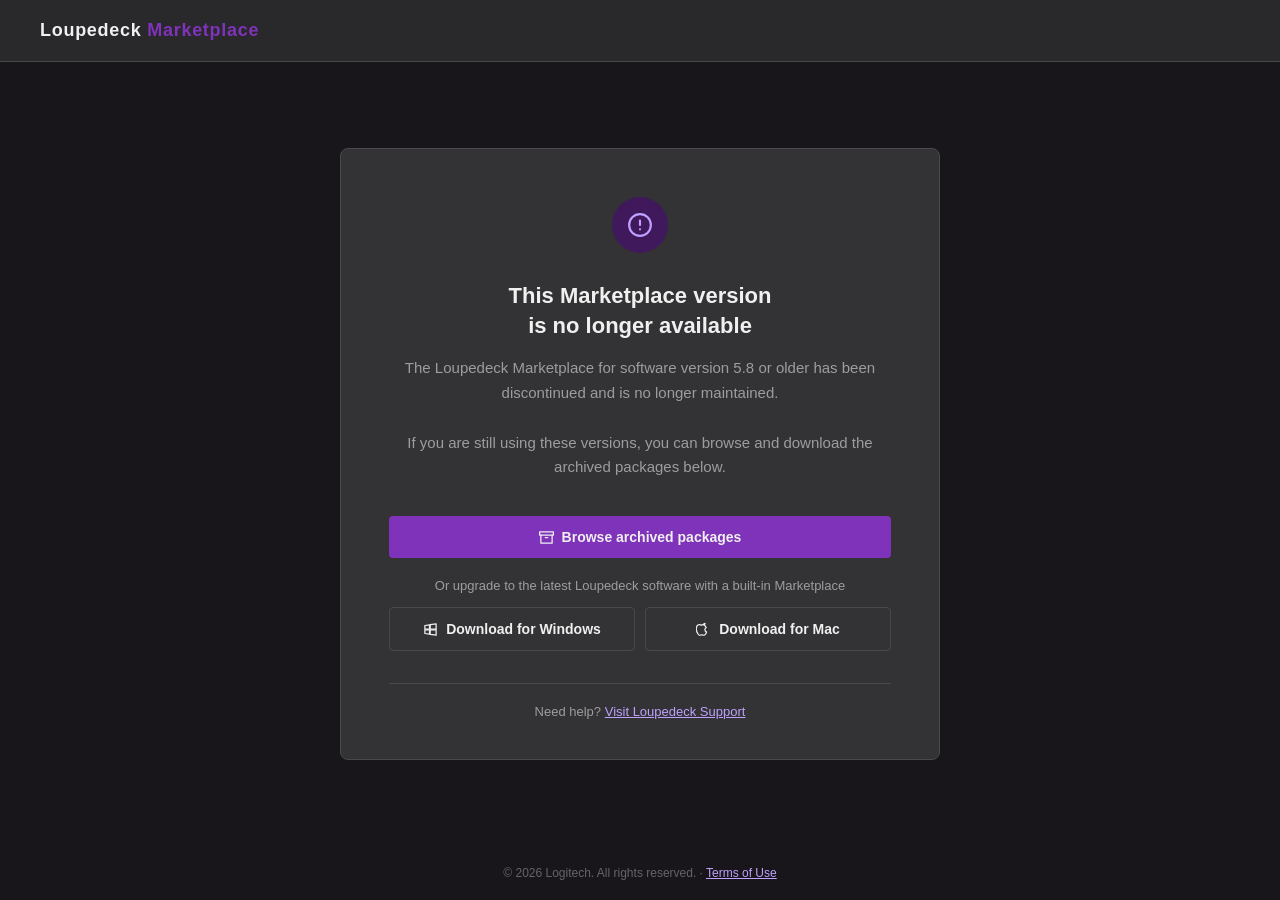
==== notice.html @ 8e4bfa1b "Loupedeck Legacy Marketplace static archive Static archive of the discontinued Loupedeck marketplace" ====
<!DOCTYPE html>
<html lang="en">
<head>
  <meta charset="UTF-8" />
  <meta name="viewport" content="width=device-width, initial-scale=1.0" />
  <title>Loupedeck Marketplace</title>
  <style>
    *, *::before, *::after { box-sizing: border-box; margin: 0; padding: 0; }

    body {
      background-color: #18161B;
      color: #F0F0F0;
      font-family: Arial, sans-serif;
      min-height: 100vh;
      display: flex;
      flex-direction: column;
    }

    /* ── Nav ── */
    nav {
      height: 62px;
      background-color: #29282A;
      border-bottom: 1px solid #4A484B;
      display: flex;
      align-items: center;
      padding: 0 40px;
    }

    .logo {
      font-size: 18px;
      font-weight: 700;
      letter-spacing: 0.04em;
      color: #F0F0F0;
      text-decoration: none;
    }

    .logo span {
      color: #7F32BA;
    }

    /* ── Main ── */
    main {
      flex: 1;
      display: flex;
      align-items: center;
      justify-content: center;
      padding: 60px 24px;
    }

    .card {
      background-color: #333234;
      border: 1px solid #4A484B;
      border-radius: 8px;
      max-width: 600px;
      width: 100%;
      padding: 48px 48px 40px;
      text-align: center;
    }

    .icon {
      width: 56px;
      height: 56px;
      margin: 0 auto 28px;
      background: #40195D;
      border-radius: 50%;
      display: flex;
      align-items: center;
      justify-content: center;
    }

    .icon svg {
      width: 26px;
      height: 26px;
      fill: none;
      stroke: #BEA1FE;
      stroke-width: 2;
      stroke-linecap: round;
      stroke-linejoin: round;
    }

    h1 {
      font-size: 22px;
      font-weight: 600;
      line-height: 1.35;
      margin-bottom: 16px;
      color: #F0F0F0;
    }

    .subtitle {
      font-size: 15px;
      line-height: 1.65;
      color: #9E9CA0;
      margin-bottom: 36px;
    }

    .subtitle a {
      color: #BEA1FE;
      text-decoration: underline;
    }

    .subtitle a:hover {
      color: #974ED0;
    }

    /* ── Actions ── */
    .actions {
      display: flex;
      flex-direction: column;
      gap: 12px;
      margin-bottom: 32px;
    }

    .btn {
      display: inline-flex;
      align-items: center;
      justify-content: center;
      gap: 8px;
      padding: 13px 24px;
      border-radius: 4px;
      font-size: 14px;
      font-weight: 600;
      text-decoration: none;
      transition: background-color 250ms ease;
      cursor: pointer;
    }

    .btn:focus-visible {
      outline: 2px solid #BEA1FE;
      outline-offset: 2px;
    }

    .btn-primary {
      background: #7F32BA;
      color: #F0F0F0;
      border: none;
    }

    .btn-primary:hover {
      background: #40195D;
    }

    .btn-secondary {
      background: transparent;
      color: #F0F0F0;
      border: 1px solid #4A484B;
    }

    .btn-secondary:hover {
      background: #424144;
    }

    .btn svg {
      width: 15px;
      height: 15px;
      fill: none;
      stroke: currentColor;
      stroke-width: 2;
      stroke-linecap: round;
      stroke-linejoin: round;
      flex-shrink: 0;
    }

    .os-buttons {
      display: flex;
      gap: 10px;
    }

    .os-buttons .btn { flex: 1; }

    /* ── Divider ── */
    .divider {
      border: none;
      border-top: 1px solid #4A484B;
      margin: 28px 0 20px;
    }

    .help-text {
      font-size: 13px;
      color: #9E9CA0;
    }

    .help-text a {
      color: #BEA1FE;
      text-decoration: underline;
    }

    .help-text a:hover { color: #974ED0; }

    /* ── Footer ── */
    footer {
      text-align: center;
      padding: 20px;
      font-size: 12px;
      color: #666468;
    }

    footer a {
      color: #BEA1FE;
      text-decoration: underline;
    }

    footer a:hover { color: #974ED0; }

    @media (max-width: 520px) {
      .card { padding: 36px 24px 28px; }
      h1 { font-size: 19px; }
      .os-buttons { flex-direction: column; }
    }
  </style>
</head>
<body>

  <nav>
    <a href="#" class="logo">Loupedeck <span>Marketplace</span></a>
  </nav>

  <main>
    <div class="card">

      <div class="icon">
        <!-- Info icon -->
        <svg viewBox="0 0 24 24">
          <circle cx="12" cy="12" r="10"/>
          <line x1="12" y1="8" x2="12" y2="12"/>
          <line x1="12" y1="16" x2="12.01" y2="16"/>
        </svg>
      </div>

      <h1>This Marketplace version<br>is no longer available</h1>

      <p class="subtitle">
        The Loupedeck Marketplace for software version 5.8 or older has been
        discontinued and is no longer maintained.<br><br>
        If you are still using these versions, you can browse and download
        the archived packages below.
      </p>

      <div class="actions">

        <a class="btn btn-primary"
           href="index.html">
          <!-- Archive icon -->
          <svg viewBox="0 0 24 24">
            <path d="M21 8v13H3V8"/>
            <path d="M1 3h22v5H1z"/>
            <path d="M10 12h4"/>
          </svg>
          Browse archived packages
        </a>

        <p style="font-size:13px; color:#9E9CA0; margin-top:8px; margin-bottom:2px;">
          Or upgrade to the latest Loupedeck software with a built-in Marketplace
        </p>

        <div class="os-buttons">
          <a class="btn btn-secondary"
             href="https://download.loupedeck.com/software/latest-win"
             target="_blank">
            <!-- Windows icon -->
            <svg viewBox="0 0 24 24">
              <path d="M3 5.6L10.5 4.5V11.5H3V5.6Z"/>
              <path d="M11.5 4.35L21 3V11.5H11.5V4.35Z"/>
              <path d="M3 12.5H10.5V19.5L3 18.4V12.5Z"/>
              <path d="M11.5 12.5H21V21L11.5 19.65V12.5Z"/>
            </svg>
            Download for Windows
          </a>

          <a class="btn btn-secondary"
             href="https://download.loupedeck.com/software/latest-mac"
             target="_blank">
            <!-- Apple icon -->
            <svg viewBox="0 0 24 24">
              <path d="M12 4C10.5 4 9.2 4.9 8.5 4.9C7.7 4.9 6.5 4 5.2 4C3.5 4 2 5.1 1.3 6.8C-0.1 10.3 1 15.5 2.7 18.3C3.5 19.7 4.5 21.2 5.9 21.2C7.2 21.2 7.7 20.4 9.3 20.4C10.9 20.4 11.3 21.2 12.7 21.2C14.1 21.2 15.1 19.8 15.9 18.4C16.4 17.5 16.6 17 17 16C13.8 14.8 13.3 10.3 16.4 8.8C15.5 7.1 13.9 4 12 4Z"/>
              <path d="M11.8 4C12.2 2.8 13.3 2 14.5 2C14.6 3.4 13.5 4.7 11.8 4Z"/>
            </svg>
            Download for Mac
          </a>
        </div>

      </div>

      <hr class="divider" />

      <p class="help-text">
        Need help?
        <a href="https://support.loupedeck.com/" target="_blank">Visit Loupedeck Support</a>
      </p>

    </div>
  </main>

  <footer>
    &copy; 2026 Logitech. All rights reserved.
    &middot; <a href="https://www.logitech.com/en-us/tos/terms.html" target="_blank">Terms of Use</a>
  </footer>

</body>
</html>
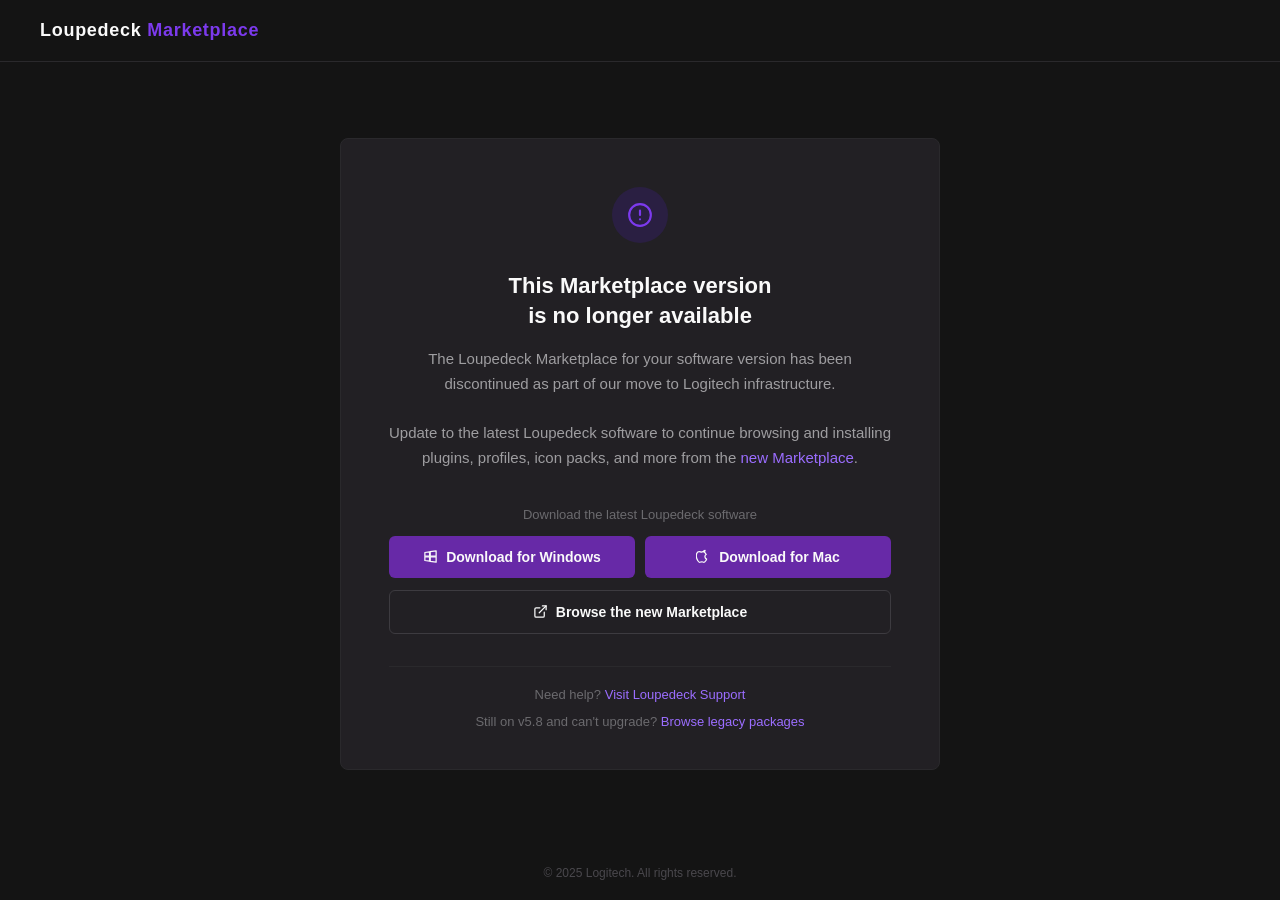
==== commit f1992ab1: "Legacy Loupedeck marketplace static archive Static archive of the discontinued Loupedeck v5.8 market" ====
--- a/notice.html
+++ b/notice.html
@@ -8,9 +8,9 @@
     *, *::before, *::after { box-sizing: border-box; margin: 0; padding: 0; }
 
     body {
-      background-color: #18161B;
-      color: #F0F0F0;
-      font-family: Arial, sans-serif;
+      background-color: #141414;
+      color: #fafafa;
+      font-family: -apple-system, BlinkMacSystemFont, 'Segoe UI', Helvetica, Arial, sans-serif;
       min-height: 100vh;
       display: flex;
       flex-direction: column;
@@ -19,8 +19,8 @@
     /* ── Nav ── */
     nav {
       height: 62px;
-      background-color: #29282A;
-      border-bottom: 1px solid #4A484B;
+      background-color: #141414;
+      border-bottom: 1px solid #2a292c;
       display: flex;
       align-items: center;
       padding: 0 40px;
@@ -30,12 +30,12 @@
       font-size: 18px;
       font-weight: 700;
       letter-spacing: 0.04em;
-      color: #F0F0F0;
+      color: #fafafa;
       text-decoration: none;
     }
 
     .logo span {
-      color: #7F32BA;
+      color: #7c3aed;
     }
 
     /* ── Main ── */
@@ -48,8 +48,8 @@
     }
 
     .card {
-      background-color: #333234;
-      border: 1px solid #4A484B;
+      background-color: #222024;
+      border: 1px solid #2a292c;
       border-radius: 8px;
       max-width: 600px;
       width: 100%;
@@ -61,7 +61,7 @@
       width: 56px;
       height: 56px;
       margin: 0 auto 28px;
-      background: #40195D;
+      background: #2a1f42;
       border-radius: 50%;
       display: flex;
       align-items: center;
@@ -72,7 +72,7 @@
       width: 26px;
       height: 26px;
       fill: none;
-      stroke: #BEA1FE;
+      stroke: #7c3aed;
       stroke-width: 2;
       stroke-linecap: round;
       stroke-linejoin: round;
@@ -83,23 +83,23 @@
       font-weight: 600;
       line-height: 1.35;
       margin-bottom: 16px;
-      color: #F0F0F0;
+      color: #fafafa;
     }
 
     .subtitle {
       font-size: 15px;
       line-height: 1.65;
-      color: #9E9CA0;
+      color: #9e9da0;
       margin-bottom: 36px;
     }
 
     .subtitle a {
-      color: #BEA1FE;
+      color: #9b6dff;
+      text-decoration: none;
+    }
+
+    .subtitle a:hover {
       text-decoration: underline;
-    }
-
-    .subtitle a:hover {
-      color: #974ED0;
     }
 
     /* ── Actions ── */
@@ -116,37 +116,26 @@
       justify-content: center;
       gap: 8px;
       padding: 13px 24px;
-      border-radius: 4px;
+      border-radius: 6px;
       font-size: 14px;
       font-weight: 600;
       text-decoration: none;
-      transition: background-color 250ms ease;
+      transition: opacity 0.15s ease;
       cursor: pointer;
     }
 
-    .btn:focus-visible {
-      outline: 2px solid #BEA1FE;
-      outline-offset: 2px;
-    }
+    .btn:hover { opacity: 0.85; }
 
     .btn-primary {
-      background: #7F32BA;
-      color: #F0F0F0;
+      background: #6729a7;
+      color: #fafafa;
       border: none;
-    }
-
-    .btn-primary:hover {
-      background: #40195D;
     }
 
     .btn-secondary {
       background: transparent;
-      color: #F0F0F0;
-      border: 1px solid #4A484B;
-    }
-
-    .btn-secondary:hover {
-      background: #424144;
+      color: #fafafa;
+      border: 1px solid #3d3b40;
     }
 
     .btn svg {
@@ -170,36 +159,29 @@
     /* ── Divider ── */
     .divider {
       border: none;
-      border-top: 1px solid #4A484B;
+      border-top: 1px solid #2a292c;
       margin: 28px 0 20px;
     }
 
     .help-text {
       font-size: 13px;
-      color: #9E9CA0;
+      color: #6b6a6e;
     }
 
     .help-text a {
-      color: #BEA1FE;
-      text-decoration: underline;
-    }
-
-    .help-text a:hover { color: #974ED0; }
+      color: #9b6dff;
+      text-decoration: none;
+    }
+
+    .help-text a:hover { text-decoration: underline; }
 
     /* ── Footer ── */
     footer {
       text-align: center;
       padding: 20px;
       font-size: 12px;
-      color: #666468;
-    }
-
-    footer a {
-      color: #BEA1FE;
-      text-decoration: underline;
-    }
-
-    footer a:hover { color: #974ED0; }
+      color: #4a484d;
+    }
 
     @media (max-width: 520px) {
       .card { padding: 36px 24px 28px; }
@@ -229,31 +211,21 @@
       <h1>This Marketplace version<br>is no longer available</h1>
 
       <p class="subtitle">
-        The Loupedeck Marketplace for software version 5.8 or older has been
-        discontinued and is no longer maintained.<br><br>
-        If you are still using these versions, you can browse and download
-        the archived packages below.
+        The Loupedeck Marketplace for your software version has been discontinued
+        as part of our move to Logitech infrastructure.<br><br>
+        Update to the latest Loupedeck software to continue browsing and installing
+        plugins, profiles, icon packs, and more from the
+        <a href="https://loupedeckmp.logi.com" target="_blank">new Marketplace</a>.
       </p>
 
       <div class="actions">
 
-        <a class="btn btn-primary"
-           href="index.html">
-          <!-- Archive icon -->
-          <svg viewBox="0 0 24 24">
-            <path d="M21 8v13H3V8"/>
-            <path d="M1 3h22v5H1z"/>
-            <path d="M10 12h4"/>
-          </svg>
-          Browse archived packages
-        </a>
-
-        <p style="font-size:13px; color:#9E9CA0; margin-top:8px; margin-bottom:2px;">
-          Or upgrade to the latest Loupedeck software with a built-in Marketplace
+        <p style="font-size:13px; color:#6b6a6e; margin-bottom:2px;">
+          Download the latest Loupedeck software
         </p>
 
         <div class="os-buttons">
-          <a class="btn btn-secondary"
+          <a class="btn btn-primary"
              href="https://download.loupedeck.com/software/latest-win"
              target="_blank">
             <!-- Windows icon -->
@@ -266,7 +238,7 @@
             Download for Windows
           </a>
 
-          <a class="btn btn-secondary"
+          <a class="btn btn-primary"
              href="https://download.loupedeck.com/software/latest-mac"
              target="_blank">
             <!-- Apple icon -->
@@ -278,6 +250,18 @@
           </a>
         </div>
 
+        <a class="btn btn-secondary"
+           href="https://loupedeckmp.logi.com"
+           target="_blank">
+          <!-- External link icon -->
+          <svg viewBox="0 0 24 24">
+            <path d="M18 13v6a2 2 0 0 1-2 2H5a2 2 0 0 1-2-2V8a2 2 0 0 1 2-2h6"/>
+            <polyline points="15 3 21 3 21 9"/>
+            <line x1="10" y1="14" x2="21" y2="3"/>
+          </svg>
+          Browse the new Marketplace
+        </a>
+
       </div>
 
       <hr class="divider" />
@@ -287,12 +271,16 @@
         <a href="https://support.loupedeck.com/" target="_blank">Visit Loupedeck Support</a>
       </p>
 
+      <p class="help-text" style="margin-top:12px;">
+        Still on v5.8 and can't upgrade?
+        <a href="index.html">Browse legacy packages</a>
+      </p>
+
     </div>
   </main>
 
   <footer>
-    &copy; 2026 Logitech. All rights reserved.
-    &middot; <a href="https://www.logitech.com/en-us/tos/terms.html" target="_blank">Terms of Use</a>
+    &copy; 2025 Logitech. All rights reserved.
   </footer>
 
 </body>
